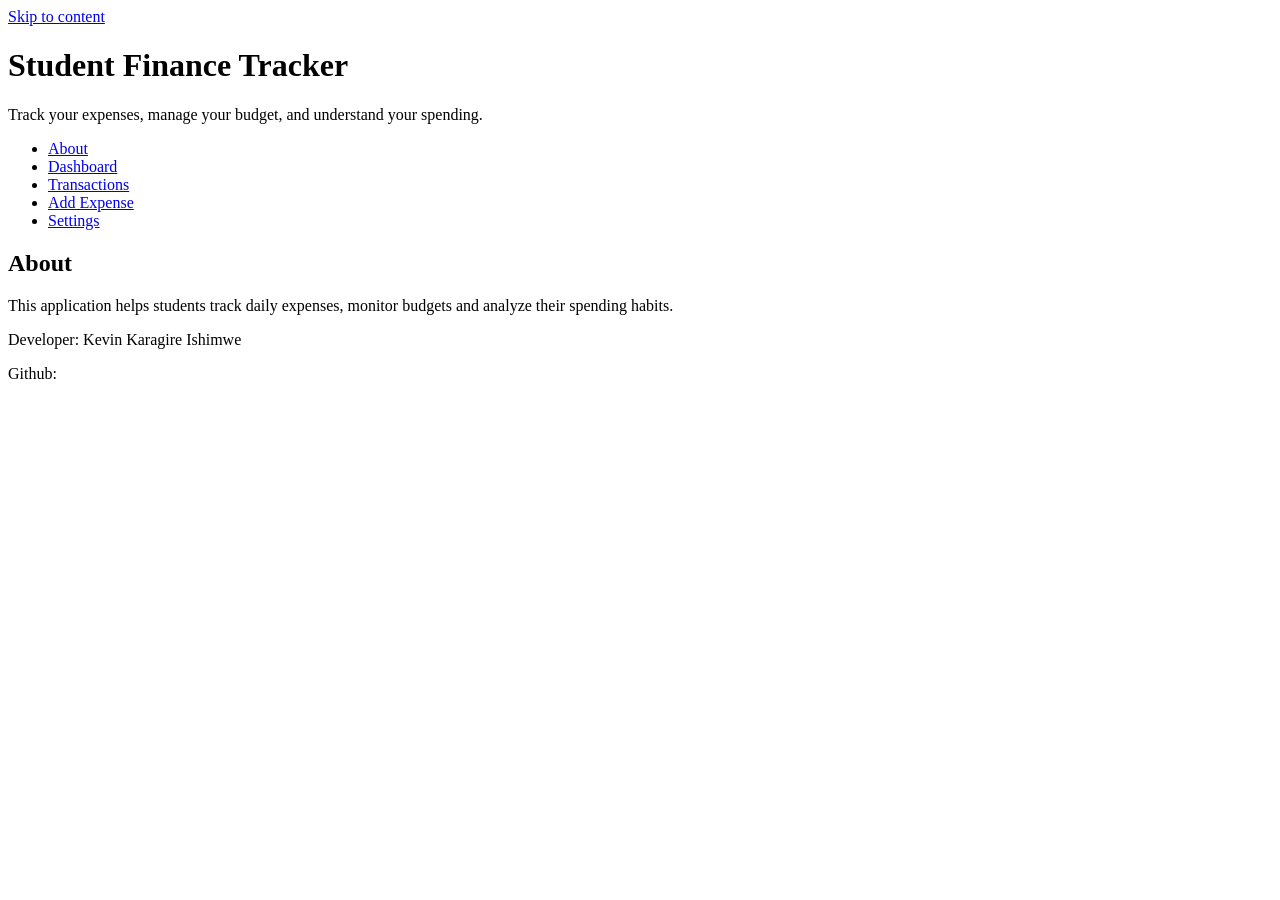
==== index.html @ ae60cd74 "first commit" ====
<!DOCTYPE html>
<html lang="en">
<head>
    <meta charset="UTF-8">
    <meta name="viewport" content="width=device-width, initial-scale=1.0">
    <link rel="stylesheet" href="styles/style.css">
    <title>Student finance tracker</title>
</head>
<body>
        <!-- Accessibility to skip links -->
         <a href="#main-content" class="skip-link">
            Skip to content
         </a>
         <header>
            <h1>
                Student Finance Tracker
            </h1>

            <p>
                Track your expenses, manage your budget, and understand your spending.
            </p>

            <nav aria-label="Main Navigation">

                <ul>

                    <li>
                        <a href="#about">About</a>
                    </li>

                    <li>
                        <a href="#dashboard">Dashboard</a>
                    </li>

                    <li>
                        <a href="#records">Transactions</a>
                    </li>

                    <li>
                        <a href="#add">Add Expense</a>
                    </li>

                    <li>
                        <a href="#settings">Settings</a>
                    </li>

                </ul>

            </nav>

         </header>

         <main id="main-content">

            <!--    ABOUT -->
              <section id="about">
                <h2>
                    About
                </h2>

                <p>
                    This application helps students track daily expenses,
                    monitor budgets and analyze their spending habits.
                </p>

                <p>
                    Developer:
                    Kevin Karagire Ishimwe

                </p>

                <p>
                    Github:
                    <a href=""></a>
                </p>
              </section>  
         </main>
    
</body>
</html>
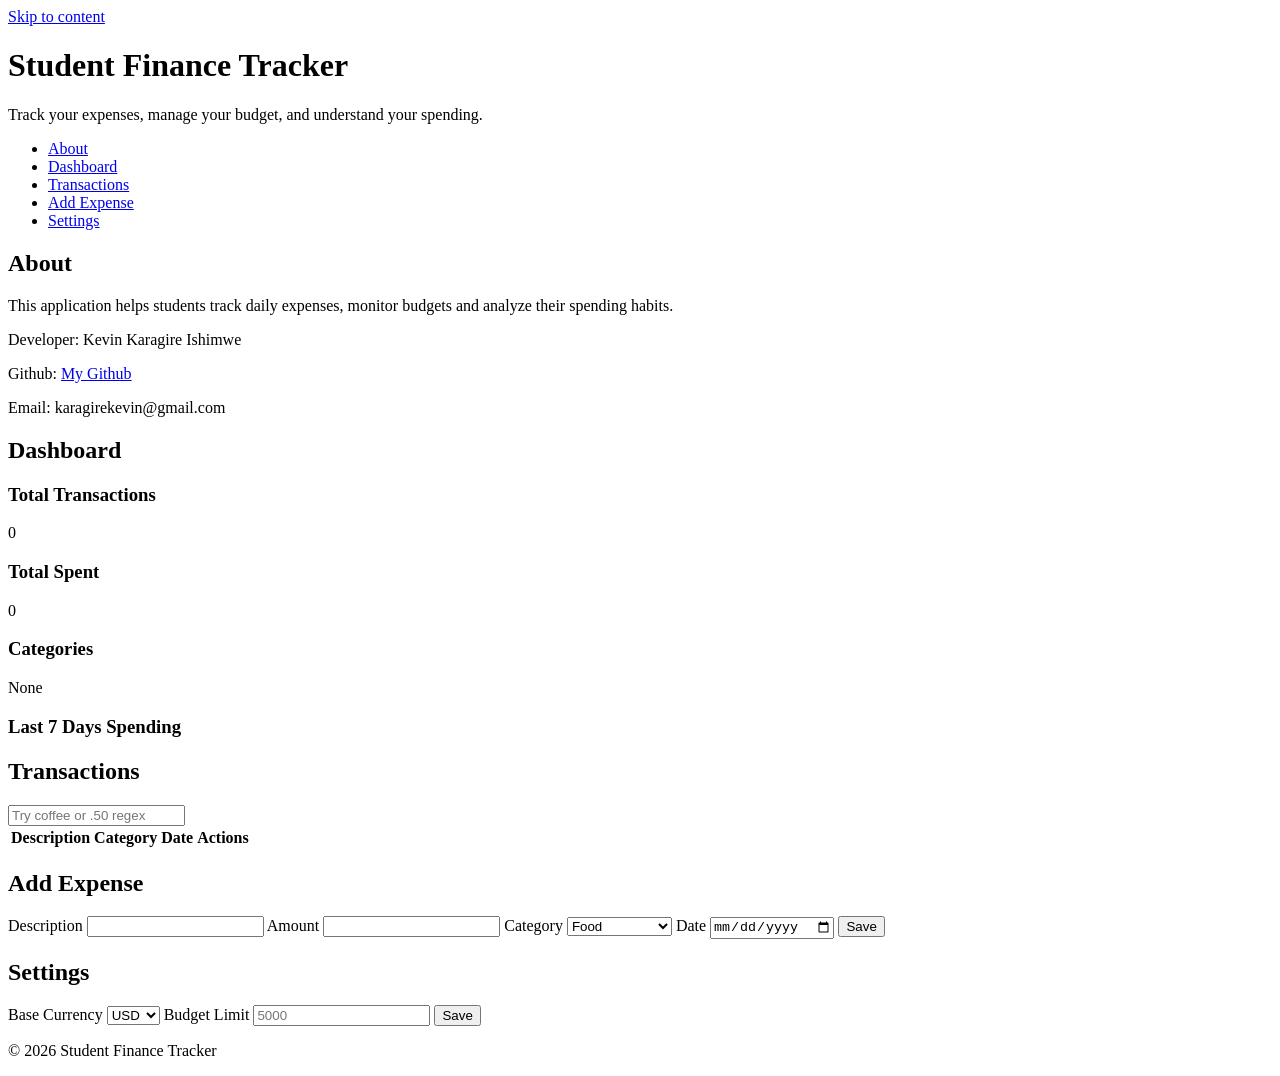
==== commit 0a304ad5: "M1(base index.html)" ====
--- a/index.html
+++ b/index.html
@@ -1,80 +1,302 @@
 <!DOCTYPE html>
 <html lang="en">
+
 <head>
     <meta charset="UTF-8">
     <meta name="viewport" content="width=device-width, initial-scale=1.0">
     <link rel="stylesheet" href="styles/style.css">
     <title>Student finance tracker</title>
 </head>
+
 <body>
-        <!-- Accessibility to skip links -->
-         <a href="#main-content" class="skip-link">
-            Skip to content
-         </a>
-         <header>
-            <h1>
-                Student Finance Tracker
-            </h1>
+    <!-- Accessibility to skip links -->
+    <a href="#main-content" class="skip-link">
+        Skip to content
+    </a>
+    <header>
+        <h1>
+            Student Finance Tracker
+        </h1>
+
+        <p>
+            Track your expenses, manage your budget, and understand your spending.
+        </p>
+
+        <nav aria-label="Main Navigation">
+
+            <ul>
+
+                <li>
+                    <a href="#about">About</a>
+                </li>
+
+                <li>
+                    <a href="#dashboard">Dashboard</a>
+                </li>
+
+                <li>
+                    <a href="#records">Transactions</a>
+                </li>
+
+                <li>
+                    <a href="#add">Add Expense</a>
+                </li>
+
+                <li>
+                    <a href="#settings">Settings</a>
+                </li>
+
+            </ul>
+
+        </nav>
+
+    </header>
+
+    <main id="main-content">
+
+        <!--   1. ABOUT -->
+        <section id="about">
+            <h2>
+                About
+            </h2>
 
             <p>
-                Track your expenses, manage your budget, and understand your spending.
-            </p>
-
-            <nav aria-label="Main Navigation">
-
-                <ul>
-
-                    <li>
-                        <a href="#about">About</a>
-                    </li>
-
-                    <li>
-                        <a href="#dashboard">Dashboard</a>
-                    </li>
-
-                    <li>
-                        <a href="#records">Transactions</a>
-                    </li>
-
-                    <li>
-                        <a href="#add">Add Expense</a>
-                    </li>
-
-                    <li>
-                        <a href="#settings">Settings</a>
-                    </li>
-
-                </ul>
-
-            </nav>
-
-         </header>
-
-         <main id="main-content">
-
-            <!--    ABOUT -->
-              <section id="about">
-                <h2>
-                    About
-                </h2>
-
-                <p>
-                    This application helps students track daily expenses,
-                    monitor budgets and analyze their spending habits.
-                </p>
-
-                <p>
-                    Developer:
-                    Kevin Karagire Ishimwe
-
-                </p>
-
-                <p>
-                    Github:
-                    <a href=""></a>
-                </p>
-              </section>  
-         </main>
-    
+                This application helps students track daily expenses,
+                monitor budgets and analyze their spending habits.
+            </p>
+
+            <p>
+                Developer:
+                Kevin Karagire Ishimwe
+
+            </p>
+
+            <p>
+                Github:
+                <a href="https://github.com/kevinishimwe2/student-finance-tracker.git">
+                    My Github
+                </a>
+            </p>
+
+            <p>
+                Email:
+                karagirekevin@gmail.com
+            </p>
+
+        </section>
+
+        <!-- 2. Dashboard -->
+        <section id="dashboard">
+
+            <h2>
+                Dashboard
+            </h2>
+
+            <div class="dash-cards">
+
+                <article class="card">
+                    <h3>
+                        Total Transactions
+                    </h3>
+
+                    <p id="tot-records">
+                        0
+                    </p>
+                </article>
+
+                <article class="card">
+                    <h3>
+                        Total Spent
+                    </h3>
+
+                    <p id="tot-amount">
+                        0
+                    </p>
+                </article>
+
+                <article class="card">
+                    <h3>
+                        Categories
+                    </h3>
+
+                    <p id="category">
+                        None
+                    </p>
+                </article>
+
+            </div>
+
+            <div>
+
+                <h3>
+                    Last 7 Days Spending
+                </h3>
+
+                <div id="chart" aria-label="Spending chart">
+
+                </div>
+
+
+            </div>
+
+            <p id="budget-message" role="status" aria-live="polite">
+
+            </p>
+        </section>
+
+
+        <!-- 3.Transactions -->
+
+        <section id="records">
+
+
+            <h2>
+                Transactions
+            </h2>
+
+            <label>
+
+                <input type="text" id="search" placeholder="Try coffee or .50 regex">
+            </label>
+            <div id="records-container">
+                <table>
+                    <thead>
+                        <tr>
+                            <th>
+                                Description
+                            </th>
+
+                            <th>
+                                Category
+                            </th>
+
+                            <th>
+                                Date
+                            </th>
+                            <th>
+                                Actions
+                            </th>
+                        </tr>
+
+                    </thead>
+
+                    <tbody id="transaction-list">
+
+                    </tbody>
+
+                </table>
+
+            </div>
+        </section>
+
+
+        <!-- 4.Add Expense using a form -->
+
+        <section id="add">
+
+            <h2>
+                Add Expense
+            </h2>
+
+            <form id="expense-form">
+                <label for="descript">
+                    Description
+                </label>
+                <input id="descript" type="text" name="description" required>
+
+                <label for="amount">
+                    Amount
+                </label>
+                <input type="number" name="amount" id="amount" step="0.01" required>
+
+
+                <label for="category">
+                    Category
+
+                </label>
+
+                <select id="category">
+                    <option>
+                        Food
+                    </option>
+
+                    <option>
+                        Books
+                    </option>
+
+                    <option>
+                        Entertainment
+                    </option>
+
+                    <option>
+                        Transport
+                    </option>
+
+                    <option>
+                        Other
+                    </option>
+
+                </select>
+
+                <label for="date">
+                    Date
+                </label>
+                <input type="date" id="date" required>
+
+                <button type="submit">
+                    Save
+                </button>
+
+            </form>
+
+            <p id="form-message" role="alert">
+
+            </p>
+        </section>
+
+        <section id="settings">
+
+            <h2>
+                Settings
+            </h2>
+
+            <label for="currency">
+                Base Currency
+            </label>
+            <select name="" id="currency">
+                <option>
+                    USD
+                </option>
+
+                <option>
+                    RWF
+                </option>
+
+                <option>
+                    EUR
+                </option>
+            </select>
+
+            <label for="cap">
+                Budget Limit
+            </label>
+
+            <input type="number" id="cap" placeholder="5000">
+
+            <button id="save-settings">
+                Save
+            </button>
+        </section>
+    </main>
+
+
+    <footer>
+
+        <p>
+            © 2026 Student Finance Tracker
+        </p>
+    </footer>
+
 </body>
+
 </html>
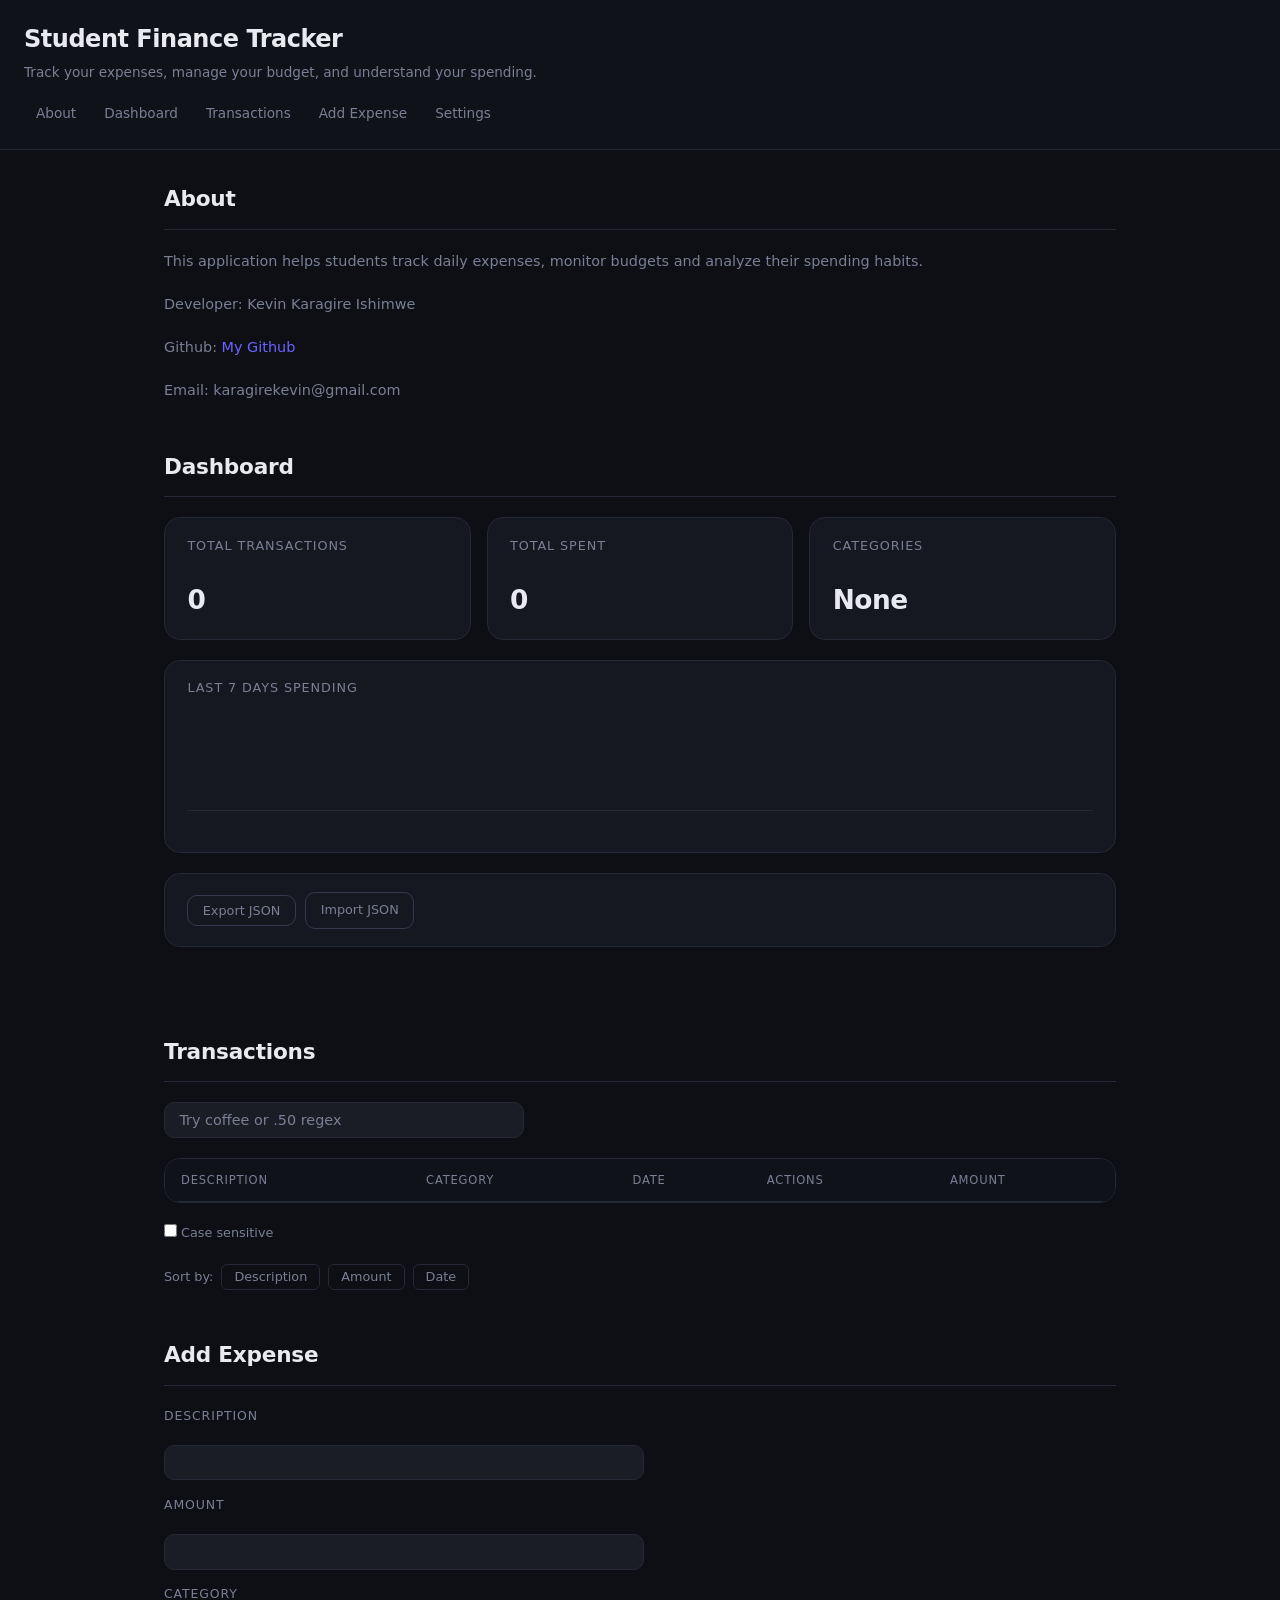
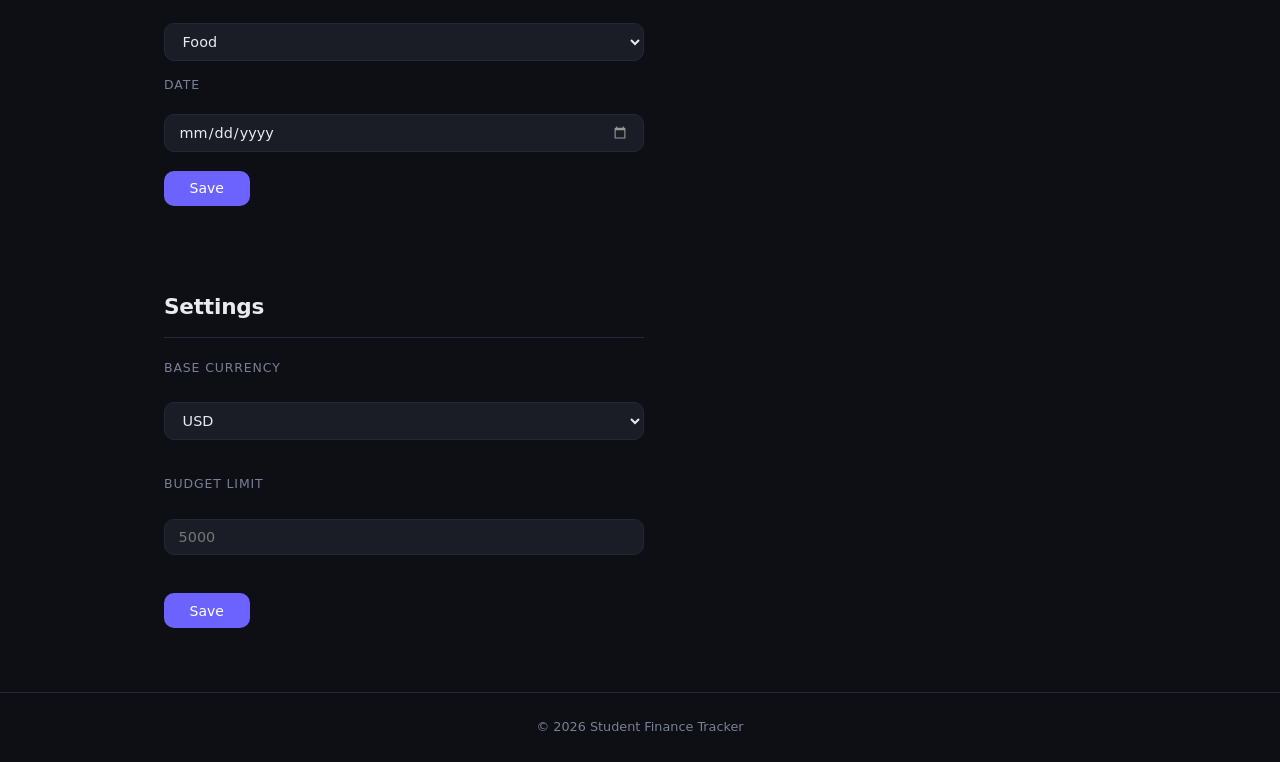
==== commit bc7b7e63: "Stlyes" ====
--- a/index.html
+++ b/index.html
@@ -139,6 +139,12 @@
 
             </div>
 
+            <div class="dash-data-actions">
+                <button id="export-btn" type="button">Export JSON</button>
+                <label for="import-file" class="import-label">Import JSON</label>
+                <input type="file" id="import-file" accept=".json">
+            </div>
+
             <p id="budget-message" role="status" aria-live="polite">
 
             </p>
@@ -176,6 +182,11 @@
                             <th>
                                 Actions
                             </th>
+
+                            <th>
+                                Amount
+                            </th>
+
                         </tr>
 
                     </thead>
@@ -186,6 +197,18 @@
 
                 </table>
 
+            </div>
+
+            <label class="case-toggle-label">
+                <input type="checkbox" id="case-toggle">
+                Case sensitive
+            </label>
+
+            <div id="sort-controls">
+                Sort by:
+                <button type="button" class="sort-btn" data-sort="description">Description</button>
+                <button type="button" class="sort-btn" data-sort="amount">Amount</button>
+                <button type="button" class="sort-btn" data-sort="date">Date</button>
             </div>
         </section>
 
@@ -210,12 +233,12 @@
                 <input type="number" name="amount" id="amount" step="0.01" required>
 
 
-                <label for="category">
+                <label for="expense-category">
                     Category
 
                 </label>
 
-                <select id="category">
+                <select id="expense-category">
                     <option>
                         Food
                     </option>
@@ -253,7 +276,7 @@
 
             </p>
         </section>
-
+        <!-- 5.Setiings -->
         <section id="settings">
 
             <h2>
@@ -283,7 +306,7 @@
 
             <input type="number" id="cap" placeholder="5000">
 
-            <button id="save-settings">
+            <button type="submit" id="save-settings">
                 Save
             </button>
         </section>
@@ -297,6 +320,8 @@
         </p>
     </footer>
 
+
+    <script type="module" src="scripts/app.js"></script>
 </body>
 
 </html>
--- a/styles/style.css
+++ b/styles/style.css
@@ -0,0 +1,695 @@
+*,
+*::before,
+*::after {
+    box-sizing: border-box;
+    margin: 0;
+    padding: 0;
+}
+
+:root {
+    --bg: #0d0f14;
+    --bg-card: #151820;
+    --bg-input: #1a1d26;
+    --bg-hover: #1f2330;
+    --accent: #6c63ff;
+    --accent-dim: #4e47c0;
+    --green: #22d3a5;
+    --red: #f4636b;
+    --amber: #f9a825;
+    --text: #e8eaf0;
+    --text-muted: #7a7f96;
+    --border: #252836;
+    --border-hi: #353a52;
+    --radius: 10px;
+    --radius-lg: 16px;
+    --font: 'Segoe UI', system-ui, sans-serif;
+}
+
+html {
+    scroll-behavior: smooth;
+}
+
+body {
+    font-family: var(--font);
+    background: var(--bg);
+    color: var(--text);
+    font-size: 16px;
+    line-height: 1.6;
+}
+
+/* ── Accessibility ───────────────────────── */
+.skip-link {
+    position: absolute;
+    top: -9999px;
+    left: 1rem;
+    background: var(--accent);
+    color: #fff;
+    padding: 0.5rem 1rem;
+    border-radius: var(--radius);
+    font-weight: 600;
+    z-index: 9999;
+    text-decoration: none;
+}
+
+.skip-link:focus {
+    top: 1rem;
+}
+
+*:focus-visible {
+    outline: 2px solid var(--accent);
+    outline-offset: 3px;
+    border-radius: 4px;
+}
+
+/* ── Header ──────────────────────────────── */
+header {
+    background: #10121a;
+    border-bottom: 1px solid var(--border);
+    padding: 1.25rem 1.5rem;
+    position: sticky;
+    top: 0;
+    z-index: 100;
+
+}
+
+header h1 {
+    font-size: clamp(1.2rem, 3vw, 1.5rem);
+    font-weight: 600;
+    letter-spacing: -0.02em;
+    margin-bottom: 0.25rem;
+}
+
+header>p {
+    font-size: 0.85rem;
+    color: var(--text-muted);
+    margin-bottom: 0.85rem;
+}
+
+nav ul {
+    display: flex;
+    flex-wrap: wrap;
+    gap: 0.25rem;
+    list-style: none;
+}
+
+nav a {
+    display: inline-block;
+    padding: 0.3rem 0.75rem;
+    font-size: 0.85rem;
+    color: var(--text-muted);
+    text-decoration: none;
+    border-radius: 6px;
+    transition: color 0.15s, background 0.15s;
+}
+
+nav a:hover,
+nav a:focus-visible {
+    color: var(--text);
+    background: var(--bg-hover);
+}
+
+/* ── Main / Sections ─────────────────────── */
+main {
+    max-width: 1000px;
+    margin: 0 auto;
+    padding: 2rem 1.5rem 4rem;
+    display: flex;
+    flex-direction: column;
+    gap: 3rem;
+}
+
+section {
+    display: flex;
+    flex-direction: column;
+    gap: 1.25rem;
+    animation: fadeIn 0.3s ease both;
+}
+
+section>h2 {
+    font-size: clamp(1.1rem, 2.5vw, 1.35rem);
+    font-weight: 600;
+    letter-spacing: -0.01em;
+    border-bottom: 1px solid var(--border);
+    padding-bottom: 0.75rem;
+}
+
+section>p {
+    font-size: 0.9rem;
+    color: var(--text-muted);
+}
+
+/* ── About ───────────────────────────────── */
+#about a {
+    color: var(--accent);
+    text-decoration: none;
+}
+
+#about a:hover {
+    text-decoration: underline;
+}
+
+/* ── Dashboard cards ─────────────────────── */
+.dash-cards {
+    display: grid;
+    grid-template-columns: repeat(auto-fit, minmax(180px, 1fr));
+    gap: 1rem;
+}
+
+.card {
+    background: var(--bg-card);
+    border: 1px solid var(--border);
+    border-radius: var(--radius-lg);
+    padding: 1.1rem 1.4rem;
+    display: flex;
+    flex-direction: column;
+    gap: 0.4rem;
+    transition: border-color 0.15s;
+}
+
+.card:hover {
+    border-color: var(--border-hi);
+}
+
+.card h3 {
+    font-size: 0.75rem;
+    text-transform: uppercase;
+    letter-spacing: 0.07em;
+    color: var(--text-muted);
+    font-weight: 500;
+}
+
+.card p {
+    font-size: 1.65rem;
+    font-weight: 600;
+    letter-spacing: -0.02em;
+    color: var(--text);
+}
+
+/* ── Chart ───────────────────────────────── */
+#dashboard>div:not(.dash-cards) {
+    background: var(--bg-card);
+    border: 1px solid var(--border);
+    border-radius: var(--radius-lg);
+    padding: 1.1rem 1.4rem;
+}
+
+#dashboard h3 {
+    font-size: 0.8rem;
+    text-transform: uppercase;
+    letter-spacing: 0.07em;
+    color: var(--text-muted);
+    margin-bottom: 1rem;
+    font-weight: 500;
+}
+
+#chart {
+    display: flex;
+    align-items: flex-end;
+    gap: 8px;
+    height: 120px;
+    padding-bottom: 1.5rem;
+    position: relative;
+}
+
+#chart::after {
+    content: '';
+    position: absolute;
+    bottom: 1.5rem;
+    left: 0;
+    right: 0;
+    height: 1px;
+    background: var(--border);
+}
+
+.bar-wrap {
+    display: flex;
+    flex-direction: column;
+    align-items: center;
+    flex: 1;
+    gap: 4px;
+    height: 100%;
+    justify-content: flex-end;
+}
+
+.bar {
+    width: 100%;
+    background: var(--accent);
+    border-radius: 4px 4px 0 0;
+    opacity: 0.85;
+    transition: height 0.4s cubic-bezier(0.4, 0, 0.2, 1), opacity 0.15s;
+    min-height: 2px;
+}
+
+.bar:hover {
+    opacity: 1;
+}
+
+.bar.empty {
+    background: var(--border);
+    opacity: 0.4;
+}
+
+.bar-label {
+    font-size: 0.65rem;
+    color: var(--text-muted);
+    white-space: nowrap;
+}
+
+#budget-message {
+    font-size: 0.875rem;
+    padding: 0.6rem 1rem;
+    border-radius: var(--radius);
+    border-left: 3px solid transparent;
+    min-height: 1.2em;
+}
+
+#budget-message.under {
+    border-color: var(--green);
+    color: var(--green);
+    background: rgba(34, 211, 165, 0.07);
+}
+
+#budget-message.over {
+    border-color: var(--red);
+    color: var(--red);
+    background: rgba(244, 99, 107, 0.07);
+}
+
+/* ── Dashboard data actions ──────────────── */
+.dash-data-actions {
+    display: flex;
+    align-items: center;
+    gap: 0.6rem;
+    flex-wrap: wrap;
+}
+
+.dash-data-actions button,
+.dash-data-actions .import-label {
+    background: transparent;
+    border: 1px solid var(--border-hi);
+    color: var(--text-muted);
+    border-radius: var(--radius);
+    padding: 0.45rem 0.9rem;
+    font-size: 0.8rem;
+    font-family: var(--font);
+    cursor: pointer;
+    transition: all 0.15s;
+    display: inline-block;
+}
+
+.dash-data-actions button:hover,
+.dash-data-actions .import-label:hover {
+    color: var(--text);
+    border-color: var(--text-muted);
+}
+
+#import-file {
+    position: absolute;
+    width: 1px;
+    height: 1px;
+    opacity: 0;
+    overflow: hidden;
+}
+
+/* ── Case toggle ──────────────────────────── */
+.case-toggle-label {
+    display: flex;
+    align-items: center;
+    gap: 0.4rem;
+    font-size: 0.8rem;
+    color: var(--text-muted);
+    cursor: pointer;
+    text-transform: none;
+    font-weight: 400;
+    letter-spacing: normal;
+}
+
+.case-toggle-label input {
+    cursor: pointer;
+    accent-color: var(--accent);
+}
+
+/* ── Sort controls ────────────────────────── */
+#sort-controls {
+    display: flex;
+    align-items: center;
+    gap: 0.5rem;
+    flex-wrap: wrap;
+    font-size: 0.8rem;
+    color: var(--text-muted);
+}
+
+.sort-btn {
+    background: transparent;
+    border: 1px solid var(--border);
+    color: var(--text-muted);
+    padding: 0.3rem 0.75rem;
+    border-radius: 6px;
+    font-size: 0.8rem;
+    font-family: var(--font);
+    cursor: pointer;
+    transition: all 0.15s;
+}
+
+.sort-btn:hover {
+    color: var(--text);
+    border-color: var(--border-hi);
+}
+
+.sort-btn.active {
+    color: var(--accent);
+    border-color: var(--accent);
+    background: rgba(108, 99, 255, 0.1);
+}
+
+
+#records label {
+    display: block;
+    max-width: 360px;
+}
+
+#search {
+    width: 100%;
+    background: var(--bg-input);
+    border: 1px solid var(--border);
+    color: var(--text);
+    border-radius: var(--radius);
+    padding: 0.55rem 0.9rem;
+    font-size: 0.9rem;
+    font-family: var(--font);
+    transition: border-color 0.15s;
+}
+
+#search:focus {
+    border-color: var(--accent);
+    outline: none;
+}
+
+#search::placeholder {
+    color: var(--text-muted);
+}
+
+#records-container {
+    overflow-x: auto;
+    border: 1px solid var(--border);
+    border-radius: var(--radius-lg);
+}
+
+table {
+    width: 100%;
+    border-collapse: collapse;
+    font-size: 0.875rem;
+}
+
+thead {
+    background: #10121a;
+    border-bottom: 1px solid var(--border);
+}
+
+th {
+    text-align: left;
+    padding: 0.75rem 1rem;
+    font-size: 0.72rem;
+    text-transform: uppercase;
+    letter-spacing: 0.07em;
+    color: var(--text-muted);
+    font-weight: 500;
+}
+
+td {
+    padding: 0.7rem 1rem;
+    border-bottom: 1px solid var(--border);
+    vertical-align: middle;
+}
+
+tr:last-child td {
+    border-bottom: none;
+}
+
+tbody tr:hover {
+    background: var(--bg-hover);
+}
+
+.amount-cell {
+    font-weight: 600;
+    font-variant-numeric: tabular-nums;
+}
+
+mark {
+    background: rgba(249, 168, 37, 0.3);
+    color: var(--amber);
+    border-radius: 2px;
+    padding: 0 2px;
+}
+
+.badge {
+    display: inline-block;
+    padding: 0.2rem 0.55rem;
+    border-radius: 5px;
+    font-size: 0.72rem;
+    font-weight: 500;
+}
+
+.badge-food {
+    background: rgba(249, 168, 37, 0.15);
+    color: var(--amber);
+}
+
+.badge-books {
+    background: rgba(108, 99, 255, 0.15);
+    color: #a09bff;
+}
+
+.badge-transport {
+    background: rgba(34, 211, 165, 0.15);
+    color: var(--green);
+}
+
+.badge-entertainment {
+    background: rgba(244, 99, 107, 0.15);
+    color: var(--red);
+}
+
+.badge-other {
+    background: rgba(122, 127, 150, 0.15);
+    color: var(--text-muted);
+}
+
+.row-actions {
+    display: flex;
+    gap: 0.4rem;
+}
+
+.btn-edit,
+.btn-delete {
+    padding: 0.3rem 0.6rem;
+    border-radius: 6px;
+    font-size: 0.75rem;
+    border: 1px solid;
+    cursor: pointer;
+    font-family: var(--font);
+    transition: background 0.15s;
+}
+
+.btn-edit {
+    background: rgba(108, 99, 255, 0.1);
+    border-color: rgba(108, 99, 255, 0.4);
+    color: #a09bff;
+}
+
+.btn-edit:hover {
+    background: rgba(108, 99, 255, 0.25);
+}
+
+.btn-delete {
+    background: rgba(244, 99, 107, 0.1);
+    border-color: rgba(244, 99, 107, 0.4);
+    color: var(--red);
+}
+
+.btn-delete:hover {
+    background: rgba(244, 99, 107, 0.25);
+}
+
+.empty-row td {
+    text-align: center;
+    padding: 2.5rem 1rem;
+    color: var(--text-muted);
+}
+
+/* ── Forms (Add Expense + Settings) ──────── */
+#expense-form {
+    display: flex;
+    flex-direction: column;
+    gap: 0.9rem;
+    max-width: 480px;
+}
+
+#expense-form label,
+#settings label {
+    font-size: 0.78rem;
+    text-transform: uppercase;
+    letter-spacing: 0.07em;
+    color: var(--text-muted);
+    font-weight: 500;
+    display: block;
+    margin-bottom: 0.3rem;
+}
+
+#expense-form input,
+#expense-form select,
+#settings input,
+#settings select {
+    background: var(--bg-input);
+    border: 1px solid var(--border);
+    color: var(--text);
+    border-radius: var(--radius);
+    padding: 0.55rem 0.85rem;
+    font-size: 0.9rem;
+    font-family: var(--font);
+    width: 100%;
+    max-width: 480px;
+    transition: border-color 0.15s, box-shadow 0.15s;
+}
+
+#expense-form input:focus,
+#expense-form select:focus,
+#settings input:focus,
+#settings select:focus {
+    border-color: var(--accent);
+    outline: none;
+    box-shadow: 0 0 0 3px rgba(108, 99, 255, 0.15);
+}
+
+#expense-form input.error {
+    border-color: var(--red);
+}
+
+input::-webkit-calendar-picker-indicator {
+    filter: invert(0.6);
+    cursor: pointer;
+}
+
+select option {
+    background: #1a1d26;
+}
+
+#expense-form button,
+#settings button {
+    align-self: flex-start;
+    background: var(--accent);
+    color: #fff;
+    border: none;
+    border-radius: var(--radius);
+    padding: 0.6rem 1.6rem;
+    font-size: 0.875rem;
+    font-weight: 500;
+    font-family: var(--font);
+    cursor: pointer;
+    transition: background 0.15s, transform 0.1s;
+    margin-top: 0.25rem;
+}
+
+#expense-form button:hover,
+#settings button:hover {
+    background: var(--accent-dim);
+}
+
+#expense-form button:active,
+#settings button:active {
+    transform: scale(0.98);
+}
+
+#form-message {
+    font-size: 0.85rem;
+    min-height: 1.2em;
+}
+
+#form-message.success {
+    color: var(--green);
+}
+
+#form-message.error {
+    color: var(--red);
+}
+
+/* ── Settings ─────────────────────────────── */
+#settings {
+    max-width: 480px;
+}
+
+#settings select,
+#settings input {
+    margin-bottom: 0.9rem;
+}
+
+/* ── Footer ──────────────────────────────── */
+footer {
+    text-align: center;
+    padding: 1.5rem;
+    border-top: 1px solid var(--border);
+    color: var(--text-muted);
+    font-size: 0.8rem;
+}
+
+/* ── Breakpoints ─────────────────────────── */
+@media (max-width: 768px) {
+    .dash-cards {
+        grid-template-columns: repeat(2, 1fr);
+    }
+
+    .card p {
+        font-size: 1.3rem;
+    }
+
+    th,
+    td {
+        padding: 0.55rem 0.7rem;
+    }
+}
+
+@media (max-width: 480px) {
+    main {
+        padding: 1.5rem 1rem 3rem;
+    }
+
+    header {
+        padding: 1rem;
+    }
+
+    .dash-cards {
+        grid-template-columns: 1fr 1fr;
+    }
+
+    .card p {
+        font-size: 1.1rem;
+    }
+
+    nav a {
+        padding: 0.25rem 0.5rem;
+        font-size: 0.8rem;
+    }
+}
+
+/* ── Animation ───────────────────────────── */
+@keyframes fadeIn {
+    from {
+        opacity: 0;
+        transform: translateY(6px);
+    }
+
+    to {
+        opacity: 1;
+        transform: translateY(0);
+    }
+}
+
+@media (prefers-reduced-motion: reduce) {
+
+    *,
+    .bar,
+    section {
+        animation: none !important;
+        transition: none !important;
+    }
+}
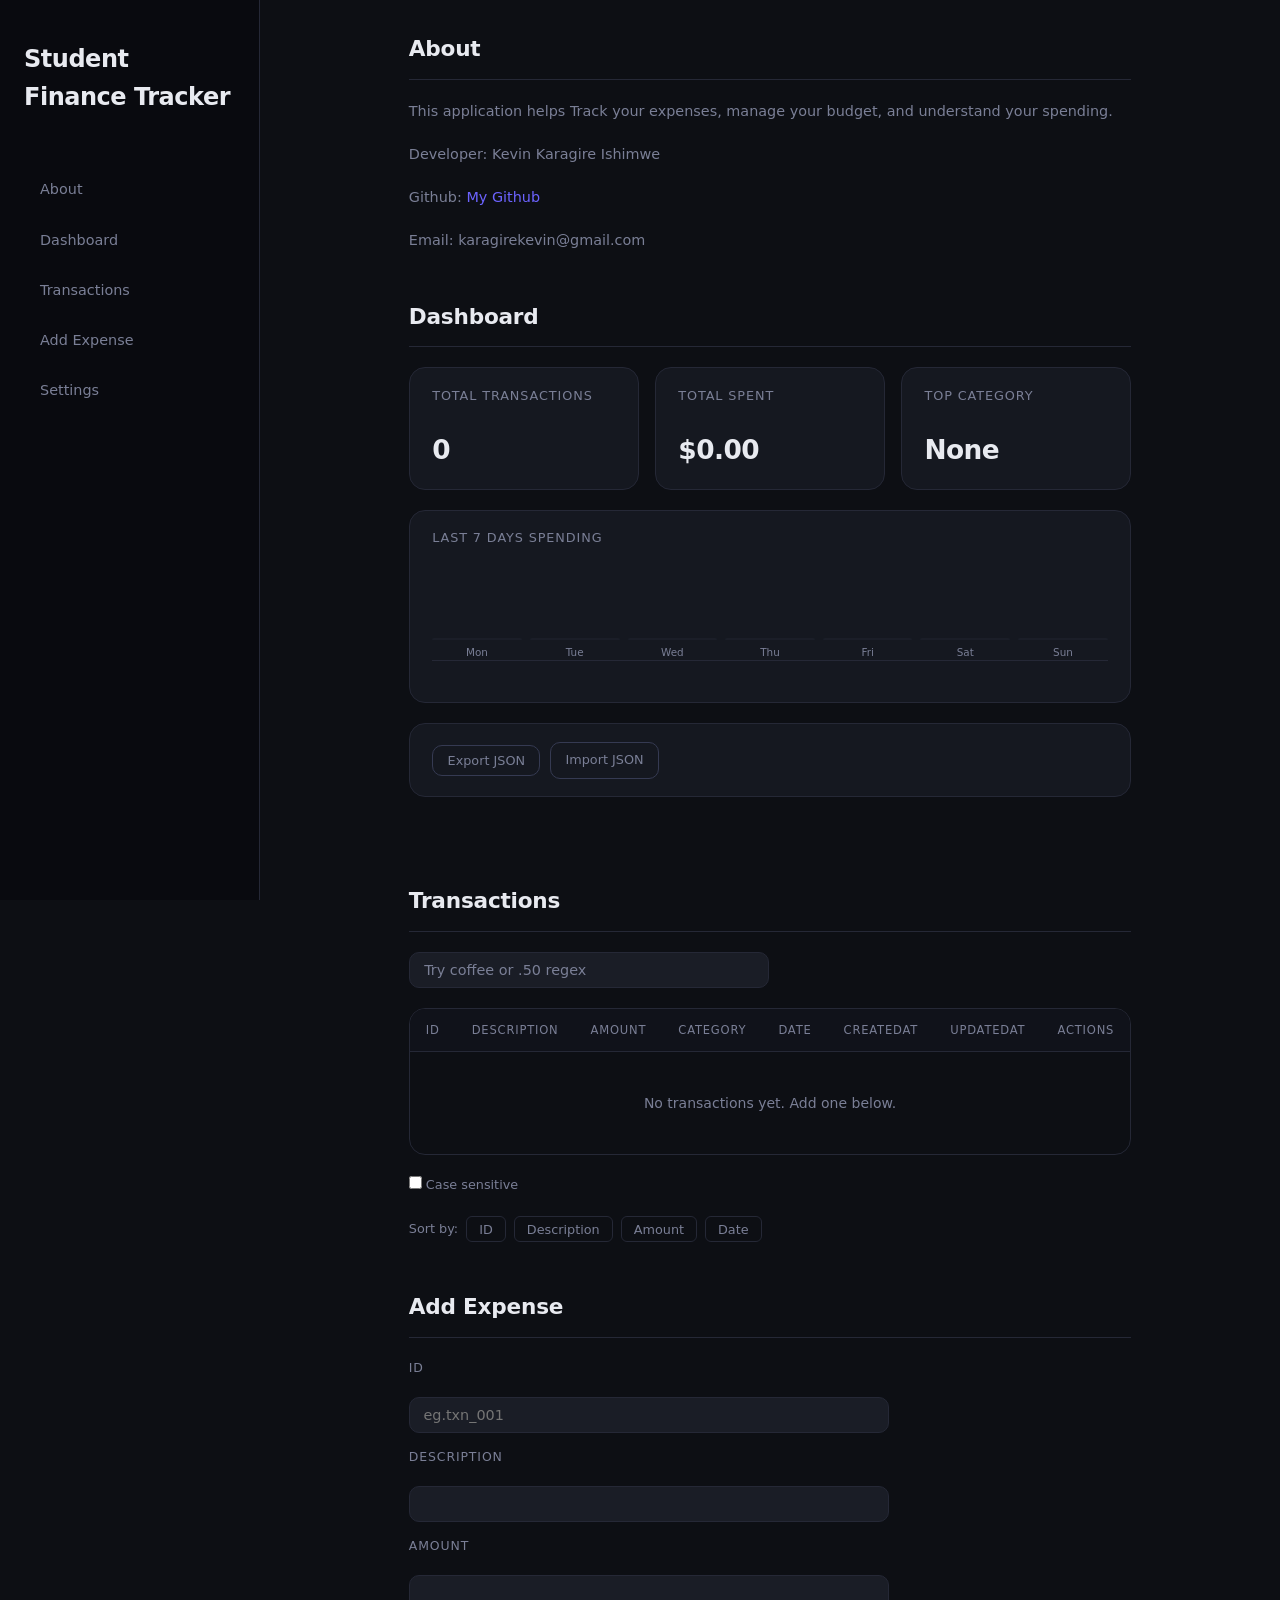
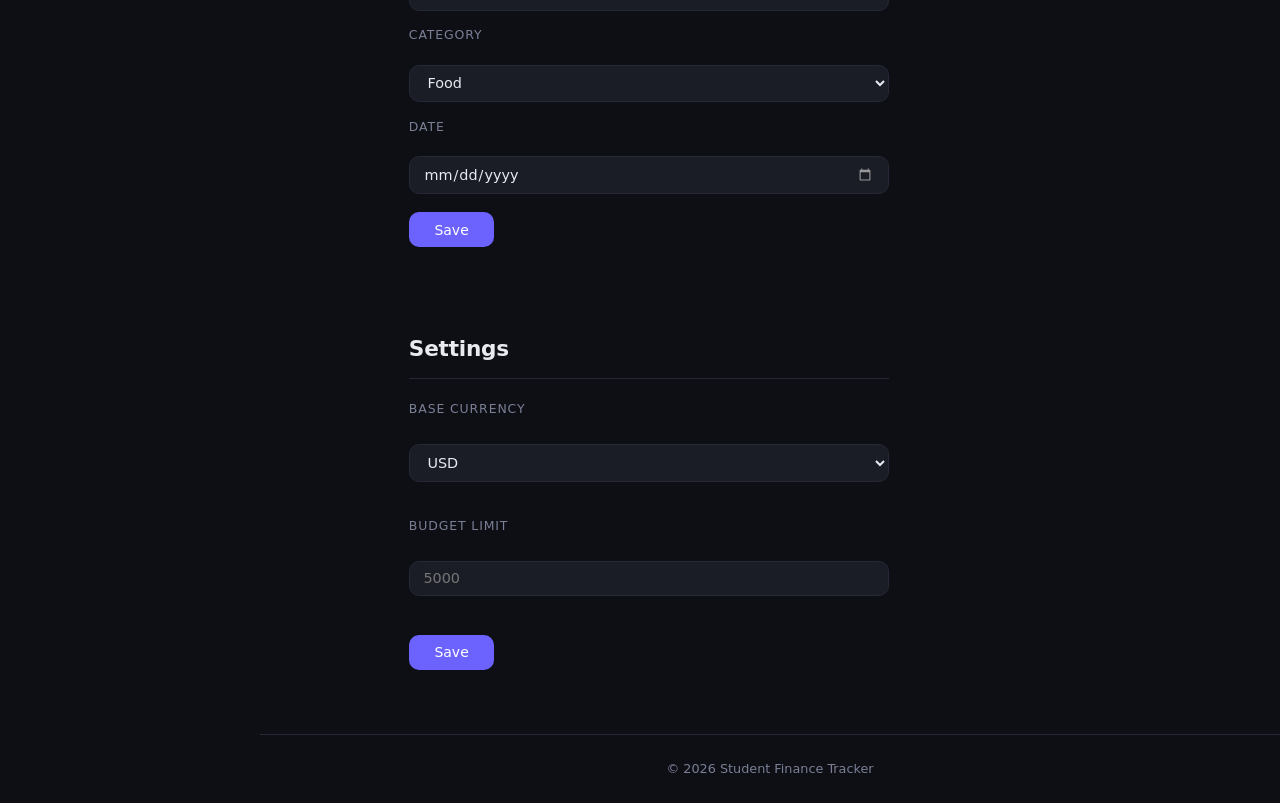
==== commit 0c111bc7: "Last submit" ====
--- a/index.html
+++ b/index.html
@@ -18,9 +18,6 @@
             Student Finance Tracker
         </h1>
 
-        <p>
-            Track your expenses, manage your budget, and understand your spending.
-        </p>
 
         <nav aria-label="Main Navigation">
 
@@ -51,6 +48,7 @@
         </nav>
 
     </header>
+
 
     <main id="main-content">
 
@@ -61,8 +59,9 @@
             </h2>
 
             <p>
-                This application helps students track daily expenses,
-                monitor budgets and analyze their spending habits.
+                This application helps
+                Track your expenses, manage your budget, and understand your spending.
+                
             </p>
 
             <p>
@@ -116,7 +115,7 @@
 
                 <article class="card">
                     <h3>
-                        Categories
+                        Top Category
                     </h3>
 
                     <p id="category">
@@ -169,10 +168,18 @@
                     <thead>
                         <tr>
                             <th>
+                                Id
+                            </th>
+
+                            <th>
                                 Description
                             </th>
 
                             <th>
+                                Amount
+                            </th>
+
+                            <th>
                                 Category
                             </th>
 
@@ -180,11 +187,13 @@
                                 Date
                             </th>
                             <th>
+                                createdAt
+                            </th>
+                            <th>
+                                updatedAt
+                            </th>
+                            <th>
                                 Actions
-                            </th>
-
-                            <th>
-                                Amount
                             </th>
 
                         </tr>
@@ -206,6 +215,7 @@
 
             <div id="sort-controls">
                 Sort by:
+                <button type="button" class="sort-btn" data-sort="id">ID</button>
                 <button type="button" class="sort-btn" data-sort="description">Description</button>
                 <button type="button" class="sort-btn" data-sort="amount">Amount</button>
                 <button type="button" class="sort-btn" data-sort="date">Date</button>
@@ -222,6 +232,11 @@
             </h2>
 
             <form id="expense-form">
+                <label for="id_nbr">
+                    ID
+                </label>
+                <input type="text" name="id" id="id_nbr" placeholder="eg.txn_001">
+
                 <label for="descript">
                     Description
                 </label>
@@ -260,6 +275,10 @@
                     </option>
 
                 </select>
+
+                <!-- To make the other category editable -->
+                <!-- <input type="text" id="edit" style="display:none;" placeholder="Enter custom category" /> -->
+                <!-- ================================ -->
 
                 <label for="date">
                     Date
@@ -306,7 +325,7 @@
 
             <input type="number" id="cap" placeholder="5000">
 
-            <button type="submit" id="save-settings">
+            <button id="save-settings">
                 Save
             </button>
         </section>
--- a/styles/style.css
+++ b/styles/style.css
@@ -61,7 +61,7 @@
     border-radius: 4px;
 }
 
-/* ── Header ──────────────────────────────── */
+/* ── Header / Sidebar Layout ──────────────── */
 header {
     background: #10121a;
     border-bottom: 1px solid var(--border);
@@ -69,7 +69,6 @@
     position: sticky;
     top: 0;
     z-index: 100;
-
 }
 
 header h1 {
@@ -94,18 +93,98 @@
 
 nav a {
     display: inline-block;
-    padding: 0.3rem 0.75rem;
+    padding: 0.4rem 0.75rem;
     font-size: 0.85rem;
     color: var(--text-muted);
     text-decoration: none;
     border-radius: 6px;
-    transition: color 0.15s, background 0.15s;
+    transition: color 0.15s, background 0.15s, border-color 0.15s;
 }
 
 nav a:hover,
 nav a:focus-visible {
     color: var(--text);
     background: var(--bg-hover);
+}
+
+/* Active navigation state styling */
+nav a.active,
+nav a[aria-current="page"] {
+    color: var(--text);
+    background: rgba(108, 99, 255, 0.1);
+    font-weight: 500;
+}
+
+/* ── Desktop Side Navigation Grid (769px+) ── */
+@media (min-width: 769px) {
+    body {
+        display: grid;
+        grid-template-columns: 260px 1fr;
+        grid-template-rows: 1fr auto;
+        grid-template-areas:
+            "sidebar main"
+            "sidebar footer";
+        min-height: 100vh;
+    }
+
+    header {
+        grid-area: sidebar;
+        position: sticky;
+        top: 0;
+        height: 100vh;
+        border-right: 1px solid var(--border);
+        border-bottom: none;
+        padding: 2.5rem 1.5rem;
+        display: flex;
+        flex-direction: column;
+        gap: 2rem;
+        background: #090a0f;
+        /* Slightly darker sidebar background for visual depth */
+    }
+
+    header>p {
+        margin-bottom: 0;
+    }
+
+    nav {
+        margin-top: 1rem;
+    }
+
+    nav ul {
+        flex-direction: column;
+        align-items: stretch;
+        gap: 0.5rem;
+    }
+
+    nav a {
+        display: block;
+        padding: 0.6rem 1rem;
+        font-size: 0.9rem;
+        border-radius: var(--radius);
+    }
+
+    nav a.active,
+    nav a[aria-current="page"] {
+        background: rgba(108, 99, 255, 0.12);
+        color: #a09bff;
+        border-left: 3px solid var(--accent);
+        border-radius: 0 var(--radius) var(--radius) 0;
+        padding-left: calc(1rem - 3px);
+    }
+
+    main {
+        grid-area: main;
+        max-width: 100%;
+        padding: 3rem 2.5rem;
+        margin: 0;
+    }
+
+    footer {
+        grid-area: footer;
+        text-align: left;
+        padding: 1.5rem 2.5rem;
+        border-top: 1px solid var(--border);
+    }
 }
 
 /* ── Main / Sections ─────────────────────── */
@@ -561,6 +640,11 @@
     box-shadow: 0 0 0 3px rgba(108, 99, 255, 0.15);
 }
 
+#expense-form input:disabled {
+    opacity: 0.5;
+    cursor: not-allowed;
+}
+
 #expense-form input.error {
     border-color: var(--red);
 }
